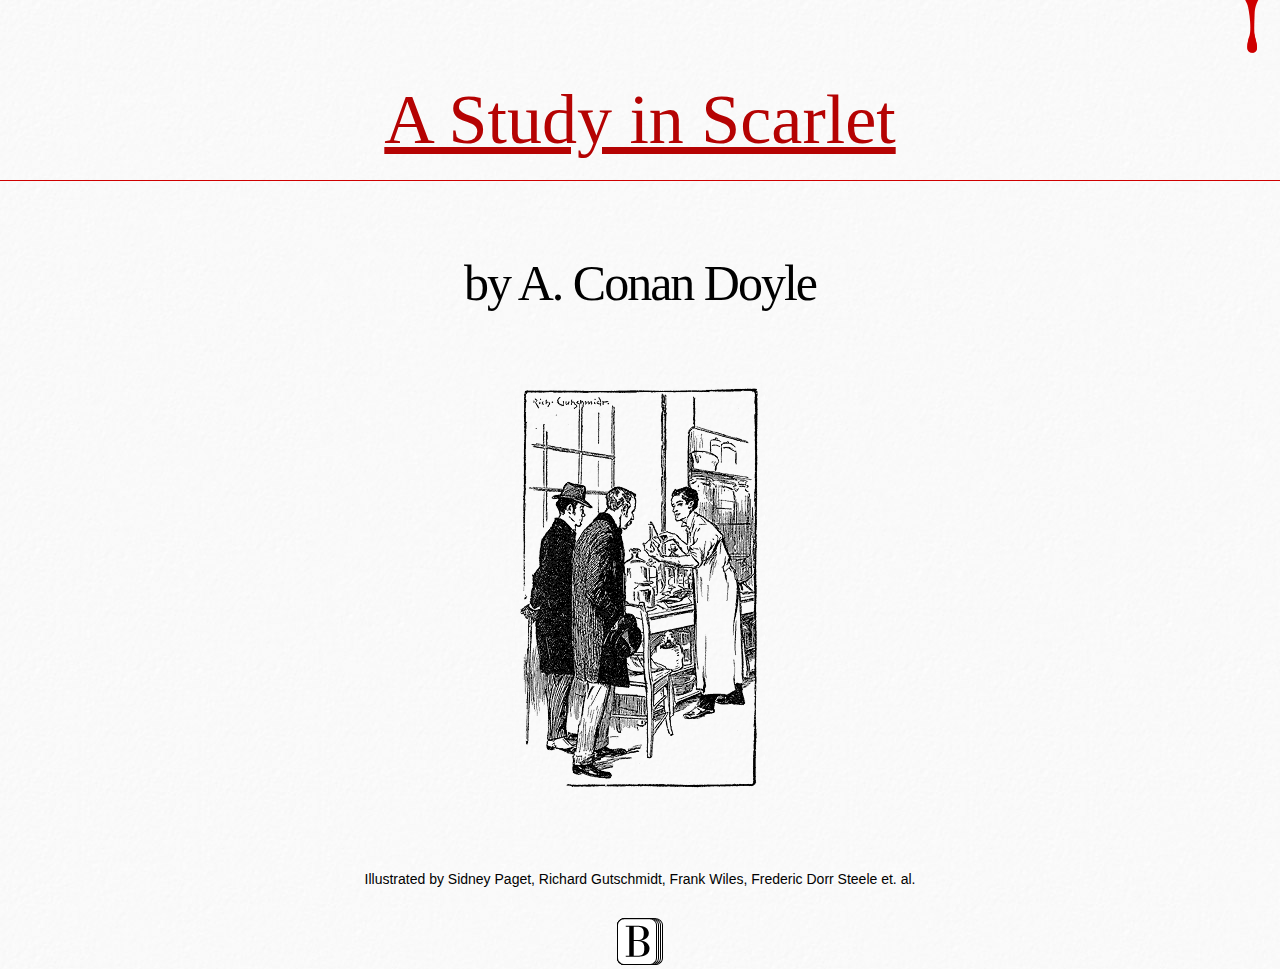
==== 1_完成的網頁/index.html @ eb3222ac "完成的電子書網頁" ====
<!DOCTYPE html>
<html>
<head>
    <title>A Study In Scarlet</title>
    <meta name="viewport" content="initial-scale=1.0;"/>
    <link rel="stylesheet" type="text/css" href="css/book.css">
    <script src="js/blood.js"></script>
    <script>
      Blood.init(27, -23, 6000);
      document.addEventListener("DOMContentLoaded", function() {
        document.getElementById("blood").addEventListener("click", function() { Blood.drop(); });
    }, false);
    </script>
</head>
<body>
    <div id="page" class="cover">
        <div style="height:60px;"></div>
        <h1><div><a href="Book_index.html">A Study in Scarlet</a></div></h1>
        <div style="height:60px;"></div>
        <h2>by A. Conan Doyle</h2>
        <img src="gfx/cover-image.png" class="central" />

        <div id="blood"></div>

        <div class="footer">
            <p>Illustrated by Sidney Paget,  Richard Gutschmidt, Frank Wiles, Frederic Dorr Steele et. al.</p>
            <a href="http://bakerframework.com/?referrer=Baker"><img src="gfx/baker-badge.png"/></a>
        </div>
    </div>
</body>
</html>
---- 1_完成的網頁/css/book.css ----
/*
 * Baker Ebook Framework - Basic Book
 * last update: 2011-10-10
 *
 * Copyright (C) 2011 by Davide S. Casali <folletto AT gmail DOT com>
 *
 */

/****************************************************************************************************
 * General
 */
body {
  background: #ffffff url(../gfx/background.jpg);
    font-family: "BodoniSvtyTwoOSITCTT-Book", Georgia, Helvetica, Arial, sans-serif;
    font-size: 16px;
    margin: 0;
    padding: 0;
}

a {
  color: #b50303;
}

/****************************************************************************************************
 * Typography
 */
p, ul, ol {
  font-size: 18px;
  line-height: 40px;
}

h1, h2, h3, h4, h5, h6 {
  font-family: "BodoniSvtyTwoITCTT-Book", Times, serif;
  font-weight: normal;
  text-align: center;

  border: 0;
  margin: 0;
  padding: 0;
}

h1 {
  border-bottom: 1px solid #cf0000;
  color: #cf0000;
  font-size: 70px;

  height: 120px;
  position: relative;
}
h1 div {
  width: 100%;
  position: absolute;
  bottom: 0;
  margin: 0 0 20px;
}

h2 {
  font-size: 50px;
  letter-spacing: -2px;
  margin: 8px 0 2px;
  padding: 5px 0 2px;
}

ul, ol {
  line-height: 1.8em;
}

img.right {
  float: right;
  margin: 8px -100px 8px 25px;
  padding: 15px 0 15px 0;
}

/****************************************************************************************************
 * Pages
 */
#page {
  background: #ffffff url(../gfx/background.jpg);
/*   min-height: 1024px; */
/*   overflow: hidden; */
  margin: 0 auto;
}

/****** Blood */
#blood {
  background: transparent url(../gfx/blood.png) no-repeat;
  width: 17px;
  height: 55px;

  position: absolute;
  top: 0;
  right: 20px;

  -webkit-tap-highlight-color: rgba(0,0,0,0);
}

.blood-drop {
  background: transparent url(../gfx/blood-drop.png) no-repeat;
  display: block;
  width: 10px;
  height: 26px;
}


/****************************************************************************************************
 * Book Cover
 */
#page.cover img.central {
  display: block;
  margin: 70px auto 50px;
}

#page.cover .footer {
  text-align: center;
}

#page.cover .footer p {
  font-size: 14px;
  padding: 15px 0 5px;
}


/****************************************************************************************************
 * Book Index
 */
#page.index .menu {
  margin: 30px auto;
/*   max-width: 670px; */
  width: 90%;
}

#page.index .menu small {
  display: block;
  text-align: center;
/*   width: 400px; */
  margin: 0 auto;
  font-size: 14px;
}

#page.index .menu ol {
  list-style: none;
  padding: 0;
}

#page.index .menu li {
  position: relative;
  background: transparent url(../gfx/dots-menu.png) repeat-x -1px;
}

#page.index .menu li a .count {
  background: #ffffff url(../gfx/background.jpg);
  padding-left: 3px;
  position: absolute;
  right: 0;
}

#page.index .menu li a {
  background: #ffffff url(../gfx/background.jpg);
  color: #000000;
  text-decoration: none;

  -webkit-transition: color 0.4s ease;
    -moz-transition: color 0.4s ease;
    -o-transition: color 0.4s ease;
    transition: color 0.4s ease;
}
#page.index .menu li a:hover {
  color: #b50303;
}

/****************************************************************************************************
 * Chapter
 */
#page.chapter h1 {
  font-size: 42px;
}

#page.chapter #content {
/*   min-height: 1024px; */
/*   max-width: 530px; */
  width: 90%;

  margin: 120px auto;
}

#page.chapter p,
#page.chapter ol,
#page.chapter ul {
  font-size: 22px;
  text-align: justify;
  text-indent: 1em;
  line-height: 1.8em;
}
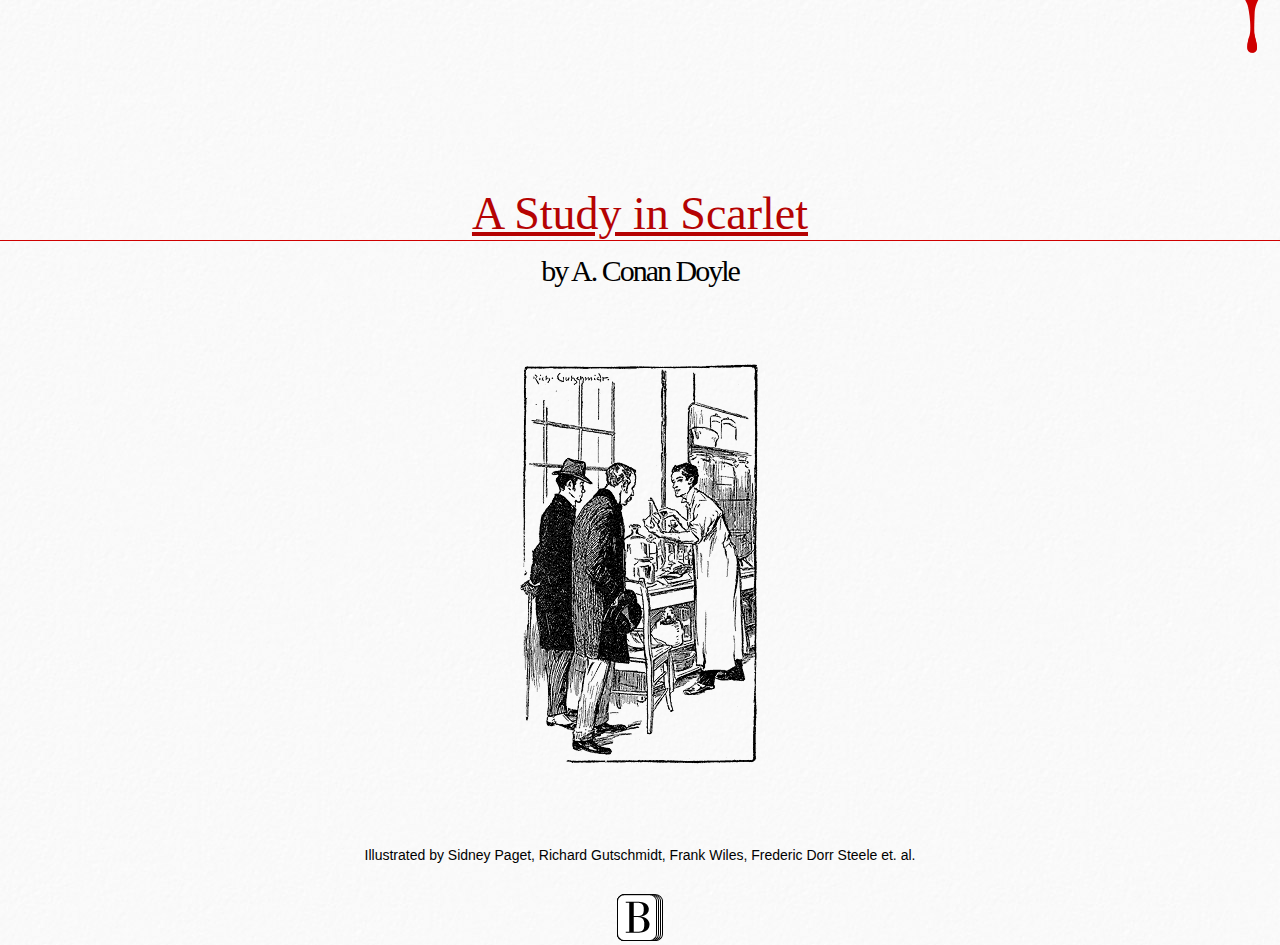
==== commit aaf7f5a5: "完成的網頁，修改原本固定iPad的格式，改為彈性" ====
--- a/1_完成的網頁/index.html
+++ b/1_完成的網頁/index.html
@@ -6,7 +6,7 @@
     <link rel="stylesheet" type="text/css" href="css/book.css">
     <script src="js/blood.js"></script>
     <script>
-      Blood.init(27, -23, 6000);
+      Blood.init(27, -23, 2000);
       document.addEventListener("DOMContentLoaded", function() {
         document.getElementById("blood").addEventListener("click", function() { Blood.drop(); });
     }, false);
@@ -14,9 +14,8 @@
 </head>
 <body>
     <div id="page" class="cover">
-        <div style="height:60px;"></div>
+        <div style="height:120px;"></div>
         <h1><div><a href="Book_index.html">A Study in Scarlet</a></div></h1>
-        <div style="height:60px;"></div>
         <h2>by A. Conan Doyle</h2>
         <img src="gfx/cover-image.png" class="central" />
 
--- a/1_完成的網頁/css/book.css
+++ b/1_完成的網頁/css/book.css
@@ -42,7 +42,7 @@
 h1 {
   border-bottom: 1px solid #cf0000;
   color: #cf0000;
-  font-size: 70px;
+  font-size: 46px;
 
   height: 120px;
   position: relative;
@@ -51,11 +51,11 @@
   width: 100%;
   position: absolute;
   bottom: 0;
-  margin: 0 0 20px;
+  margin: 80 0 20px;
 }
 
 h2 {
-  font-size: 50px;
+  font-size: 30px;
   letter-spacing: -2px;
   margin: 8px 0 2px;
   padding: 5px 0 2px;
@@ -172,7 +172,7 @@
  * Chapter
  */
 #page.chapter h1 {
-  font-size: 42px;
+  font-size: 36px;
 }
 
 #page.chapter #content {
